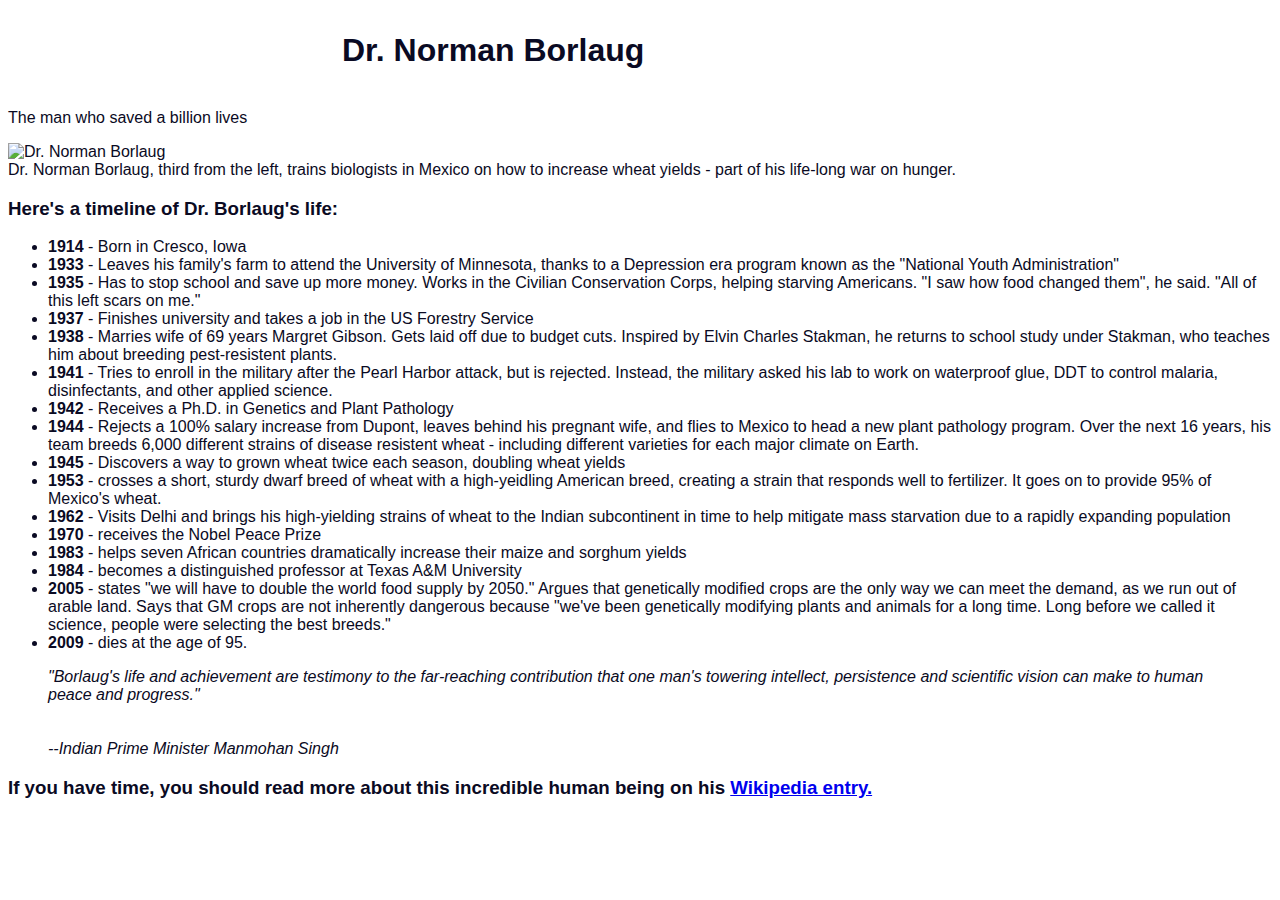
==== 10. Balance Sheet/index.html @ 7de33481 "balance sheet" ====
<!DOCTYPE html>
<html lang="en">
    <head>
        <meta charset="UTF-8">
        <title id="title">Tribute Page</title>
        <link rel="stylesheet" href="styles.css">
    </head>

    <body>
        <header>

        </header>
        
        <main id="main">
            <div>
                <h1>Dr. Norman Borlaug</h1>
                <p>The man who saved a billion lives</p>
            </div>

            <div id="img-div">
                <img id="image" src="photo.jpg" alt="Dr. Norman Borlaug"/>
                <figcaption id="img-caption">Dr. Norman Borlaug, third from the left, trains biologists in Mexico on how to increase wheat yields - part of his life-long war on hunger.</figcaption>

            </div>

            <div id="tribute-info">
                <h3>Here's a timeline of Dr. Borlaug's life:</h3>
            </div>

            <div id="tribute-div">
                <ul>
                    <li><b>1914</b> - Born in Cresco, Iowa</li>
                    <li><b>1933</b> - Leaves his family's farm to attend the University of Minnesota, thanks to a Depression era program known as the "National Youth Administration"</li>
                    
                    <li><b>1935</b> - Has to stop school and save up more money. Works in the Civilian Conservation Corps, helping starving Americans. "I saw how food changed them", he said. "All of this left scars on me."</li>
                    <li><b>1937</b> - Finishes university and takes a job in the US Forestry Service</li>
                    <li><b>1938</b> - Marries wife of 69 years Margret Gibson. Gets laid off due to budget cuts. Inspired by Elvin Charles Stakman, he returns to school study under Stakman, who teaches him about breeding pest-resistent plants.</li>
                    <li><b>1941</b> - Tries to enroll in the military after the Pearl Harbor attack, but is rejected. Instead, the military asked his lab to work on waterproof glue, DDT to control malaria, disinfectants, and other applied science.</li>
                    <li><b>1942</b> - Receives a Ph.D. in Genetics and Plant Pathology</li>
                    <li><b>1944</b> - Rejects a 100% salary increase from Dupont, leaves behind his pregnant wife, and flies to Mexico to head a new plant pathology program. Over the next 16 years, his team breeds 6,000 different strains of disease resistent wheat - including different varieties for each major climate on Earth.</li>
                    <li><b>1945</b> - Discovers a way to grown wheat twice each season, doubling wheat yields</li>
                    <li><b>1953</b> - crosses a short, sturdy dwarf breed of wheat with a high-yeidling American breed, creating a strain that responds well to fertilizer. It goes on to provide 95% of Mexico's wheat.</li>
                    <li><b>1962</b> - Visits Delhi and brings his high-yielding strains of wheat to the Indian subcontinent in time to help mitigate mass starvation due to a rapidly expanding population</li>
                    <li><b>1970</b> - receives the Nobel Peace Prize</li>
                    <li><b>1983</b> - helps seven African countries dramatically increase their maize and sorghum yields</li>
                    <li><b>1984</b> - becomes a distinguished professor at Texas A&M University</li>
                    <li><b>2005</b> - states "we will have to double the world food supply by 2050." Argues that genetically modified crops are the only way we can meet the demand, as we run out of arable land. Says that GM crops are not inherently dangerous because "we've been genetically modifying plants and animals for a long time. Long before we called it science, people were selecting the best breeds."</li>
                    <li><b>2009</b> - dies at the age of 95.</li>
                </ul>
            </div>

            <blockquote><i>"Borlaug's life and achievement are testimony to the far-reaching contribution that one man's towering intellect, persistence and scientific vision can make to human peace and progress."<br><br><br>
            --Indian Prime Minister Manmohan Singh</i></blockquote>

            <h3>If you have time, you should read more about this incredible human being on his <a target="_blank" id="tribute-link" href="https://en.wikipedia.org/wiki/Norman_Borlaug">Wikipedia entry.</a></h3>



        </main>

    </body>
</html>
---- 10. Balance Sheet/styles.css ----
span[class~="sr-only"] {
    border: 0 !important;
    clip: rect(1px, 1px, 1px, 1px) !important;
    clip-path: inset(50%) !important;
    height: 1px !important;
    width: 1px !important;
    position: absolute !important;
    overflow: hidden !important;
    white-space: nowrap !important;
    padding: 0 !important;
    margin: -1px !important;
  }
  
  html {
    box-sizing: border-box;
  }
  
  body {
    font-family: sans-serif;
    color: #0a0a23;
  }
  
  h1 {
    max-width: 37.25rem;
    margin: 0 auto;
    padding: 1.5rem 1.25rem;
  }
  
  h1 .flex {
    display: flex;
    flex-direction: column-reverse;
    gap: 1rem;
  }
  
  h1 .flex span:first-of-type {
    font-size: 0.7em;
  }
  
  h1 .flex span:last-of-type {
    font-size: 1.2em;
  }
  
  section {
    max-width: 40rem;
    margin: 0 auto;
    border: 2px solid #d0d0d5;
  }
  
  #years {
    display: flex;
    justify-content: flex-end;
    position: sticky;
    z-index: 999;
    top: 0;
    background: #0a0a23;
    color: #fff;
    padding: 0.5rem calc(1.25rem + 2px) 0.5rem 0;
    margin: 0 -2px;
  }
  
  #years span[class] {
    font-weight: bold;
    width: 4.5rem;
    text-align: right;
  }
  
  .table-wrap {
    padding: 0 0.75rem 1.5rem 0.75rem;
  }
  
  table {
    border-collapse: collapse;
    border: 0;
    width: 100%;
    position: relative;
    margin-top: 3rem;
  }
  
  table caption {
    color: #356eaf;
    font-size: 1.3em;
    font-weight: normal;
    position: absolute;
    top: -2.25rem;
    left: 0.5rem;
  }
  
  tbody td {
    width: 100vw;
    min-width: 4rem;
    max-width: 4rem;
  }
  
  tbody th {
    width: calc(100% - 12rem);
  }
  
  tr[class="total"] {
    border-bottom: 4px double #0a0a23;
    font-weight: bold;
  }
  
  tr[class="total"] th {
    text-align: left;
    padding: 0.5rem 0 0.25rem 0.5rem;
  }
  
  tr.total td {
    text-align: right;
    padding: 0 0.25rem;
  }
  
  tr.total td:nth-of-type(3) {
    padding-right: 0.5rem;
  }
  
  tr.total:hover {
    background-color: #99c9ff;
  }
  
  td.current {
    font-style: italic;
  }
  
  tr.data {
    background-image: linear-gradient(to bottom, #dfdfe2 1.845rem, white 1.845rem);
  }
  
  tr.data th {
    text-align: left;
    padding-top: 0.3rem;
    padding-left: 0.5rem;
  }
  
  tr.data th .description {
    display: block;
    font-weight: normal;
    font-style: italic;
    padding: 1rem 0 0.75rem;
    margin-right: -13.5rem;
  }
  
  tr.data td {
    vertical-align: top;
    padding: 0.3rem 0.25rem 0;
    text-align: right;
  }
  
  tr.data td:last-of-type{
    padding-right:0.5rem;
  }
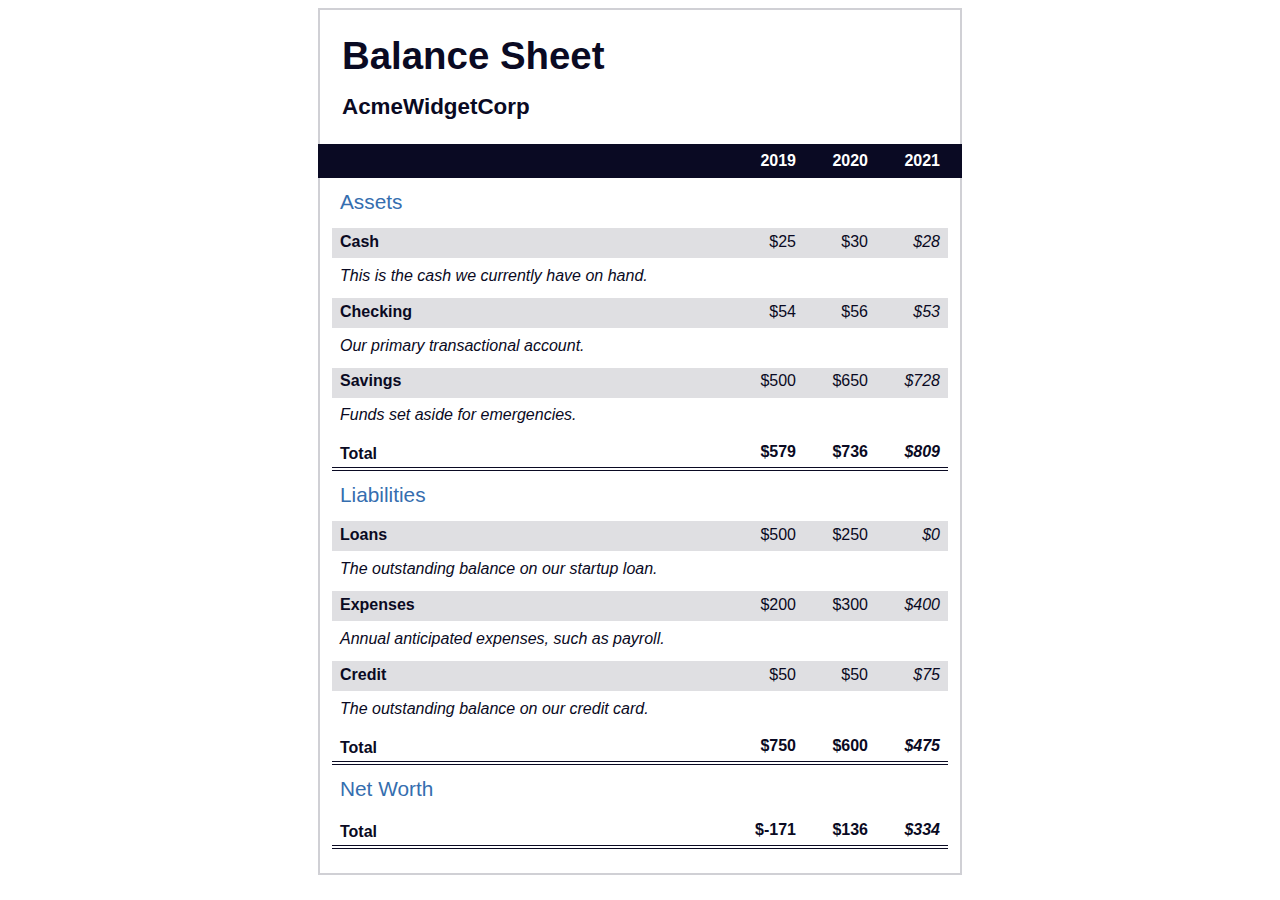
==== commit 99003095: "balance sheet" ====
--- a/10. Balance Sheet/index.html
+++ b/10. Balance Sheet/index.html
@@ -1,62 +1,121 @@
 <!DOCTYPE html>
 <html lang="en">
-    <head>
-        <meta charset="UTF-8">
-        <title id="title">Tribute Page</title>
-        <link rel="stylesheet" href="styles.css">
-    </head>
-
-    <body>
-        <header>
-
-        </header>
-        
-        <main id="main">
-            <div>
-                <h1>Dr. Norman Borlaug</h1>
-                <p>The man who saved a billion lives</p>
-            </div>
-
-            <div id="img-div">
-                <img id="image" src="photo.jpg" alt="Dr. Norman Borlaug"/>
-                <figcaption id="img-caption">Dr. Norman Borlaug, third from the left, trains biologists in Mexico on how to increase wheat yields - part of his life-long war on hunger.</figcaption>
-
-            </div>
-
-            <div id="tribute-info">
-                <h3>Here's a timeline of Dr. Borlaug's life:</h3>
-            </div>
-
-            <div id="tribute-div">
-                <ul>
-                    <li><b>1914</b> - Born in Cresco, Iowa</li>
-                    <li><b>1933</b> - Leaves his family's farm to attend the University of Minnesota, thanks to a Depression era program known as the "National Youth Administration"</li>
-                    
-                    <li><b>1935</b> - Has to stop school and save up more money. Works in the Civilian Conservation Corps, helping starving Americans. "I saw how food changed them", he said. "All of this left scars on me."</li>
-                    <li><b>1937</b> - Finishes university and takes a job in the US Forestry Service</li>
-                    <li><b>1938</b> - Marries wife of 69 years Margret Gibson. Gets laid off due to budget cuts. Inspired by Elvin Charles Stakman, he returns to school study under Stakman, who teaches him about breeding pest-resistent plants.</li>
-                    <li><b>1941</b> - Tries to enroll in the military after the Pearl Harbor attack, but is rejected. Instead, the military asked his lab to work on waterproof glue, DDT to control malaria, disinfectants, and other applied science.</li>
-                    <li><b>1942</b> - Receives a Ph.D. in Genetics and Plant Pathology</li>
-                    <li><b>1944</b> - Rejects a 100% salary increase from Dupont, leaves behind his pregnant wife, and flies to Mexico to head a new plant pathology program. Over the next 16 years, his team breeds 6,000 different strains of disease resistent wheat - including different varieties for each major climate on Earth.</li>
-                    <li><b>1945</b> - Discovers a way to grown wheat twice each season, doubling wheat yields</li>
-                    <li><b>1953</b> - crosses a short, sturdy dwarf breed of wheat with a high-yeidling American breed, creating a strain that responds well to fertilizer. It goes on to provide 95% of Mexico's wheat.</li>
-                    <li><b>1962</b> - Visits Delhi and brings his high-yielding strains of wheat to the Indian subcontinent in time to help mitigate mass starvation due to a rapidly expanding population</li>
-                    <li><b>1970</b> - receives the Nobel Peace Prize</li>
-                    <li><b>1983</b> - helps seven African countries dramatically increase their maize and sorghum yields</li>
-                    <li><b>1984</b> - becomes a distinguished professor at Texas A&M University</li>
-                    <li><b>2005</b> - states "we will have to double the world food supply by 2050." Argues that genetically modified crops are the only way we can meet the demand, as we run out of arable land. Says that GM crops are not inherently dangerous because "we've been genetically modifying plants and animals for a long time. Long before we called it science, people were selecting the best breeds."</li>
-                    <li><b>2009</b> - dies at the age of 95.</li>
-                </ul>
-            </div>
-
-            <blockquote><i>"Borlaug's life and achievement are testimony to the far-reaching contribution that one man's towering intellect, persistence and scientific vision can make to human peace and progress."<br><br><br>
-            --Indian Prime Minister Manmohan Singh</i></blockquote>
-
-            <h3>If you have time, you should read more about this incredible human being on his <a target="_blank" id="tribute-link" href="https://en.wikipedia.org/wiki/Norman_Borlaug">Wikipedia entry.</a></h3>
-
-
-
-        </main>
-
-    </body>
+  <head>
+    <meta charset="UTF-8">
+    <meta name="viewport" content="width=device-width, initial-scale=1.0">
+    <title>Balance Sheet</title>
+    <link rel="stylesheet" href="./styles.css">
+  </head>
+  <body>
+    <main>
+      <section>
+        <h1>
+          <span class="flex">
+            <span>AcmeWidgetCorp</span>
+            <span>Balance Sheet</span>
+          </span>
+        </h1>
+        <div id="years" aria-hidden="true">
+          <span class="year">2019</span>
+          <span class="year">2020</span>
+          <span class="year">2021</span>
+        </div>
+        <div class="table-wrap">
+          <table>
+            <caption>Assets</caption>
+            <thead>
+              <tr>
+                <td></td>
+                <th><span class="sr-only year">2019</span></th>
+                <th><span class="sr-only year">2020</span></th>
+                <th class="current"><span class="sr-only year">2021</span></th>
+              </tr>
+            </thead>
+            <tbody>
+              <tr class="data">
+                <th>Cash <span class="description">This is the cash we currently have on hand.</span></th>
+                <td>$25</td>
+                <td>$30</td>
+                <td class="current">$28</td>
+              </tr>
+              <tr class="data">
+                <th>Checking <span class="description">Our primary transactional account.</span></th>
+                <td>$54</td>
+                <td>$56</td>
+                <td class="current">$53</td>
+              </tr>
+              <tr class="data">
+                <th>Savings <span class="description">Funds set aside for emergencies.</span></th>
+                <td>$500</td>
+                <td>$650</td>
+                <td class="current">$728</td>
+              </tr>
+              <tr class="total">
+                <th>Total <span class="sr-only">Assets</span></th>
+                <td>$579</td>
+                <td>$736</td>
+                <td class="current">$809</td>
+              </tr>
+            </tbody>
+          </table>
+          <table>
+            <caption>Liabilities</caption>
+            <thead>
+              <tr>
+              <td></td>
+              <th><span class="sr-only">2019</span></th>
+              <th><span class="sr-only">2020</span></th>
+              <th><span class="sr-only">2021</span></th>
+              </tr>
+            </thead>
+            <tbody>
+              <tr class="data">
+                <th>Loans <span class="description">The outstanding balance on our startup loan.</span></th>
+                <td>$500</td>
+                <td>$250</td>
+                <td class="current">$0</td>
+              </tr>
+              <tr class="data">
+                <th>Expenses <span class="description">Annual anticipated expenses, such as payroll.</span></th>
+                <td>$200</td>
+                <td>$300</td>
+                <td class="current">$400</td>
+              </tr>
+              <tr class="data">
+                <th>Credit <span class="description">The outstanding balance on our credit card.</span></th>
+                <td>$50</td>
+                <td>$50</td>
+                <td class="current">$75</td>
+              </tr>
+              <tr class="total">
+                <th>Total <span class="sr-only">Liabilities</span></th>
+                <td>$750</td>
+                <td>$600</td>
+                <td class="current">$475</td>
+              </tr>
+            </tbody>
+          </table>
+          <table>
+            <caption>Net Worth</caption>
+            <thead>
+              <tr>
+              <td></td>
+              <th><span class="sr-only">2019</span></th>
+              <th><span class="sr-only">2020</span></th>
+              <th><span class="sr-only">2021</span></th>
+              </tr>
+            </thead>
+            <tbody>
+              <tr class="total">
+                <th>Total <span class="sr-only">Net Worth</span></th>
+                <td>$-171</td>
+                <td>$136</td>
+                <td class="current">$334</td>
+              </tr>
+            </tbody>
+          </table>
+        </div>
+      </section>
+    </main>
+  </body>
 </html>